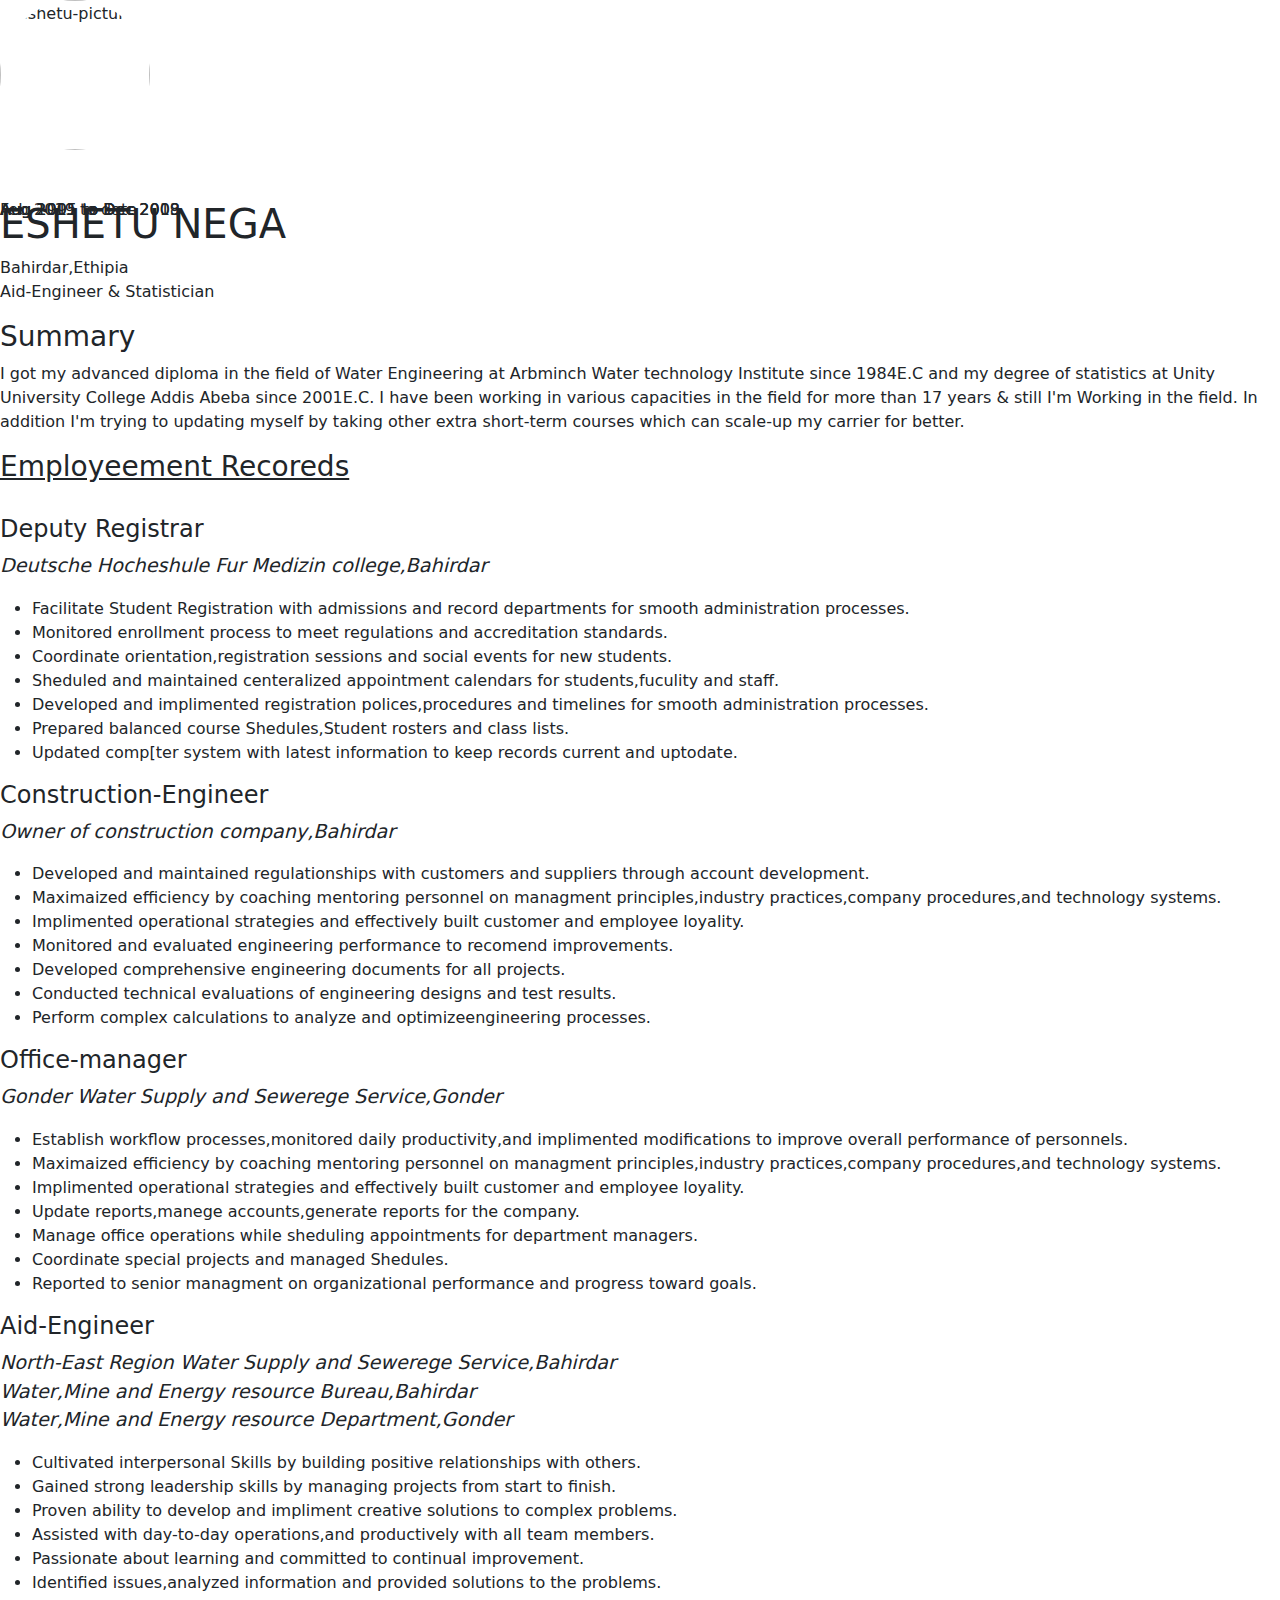
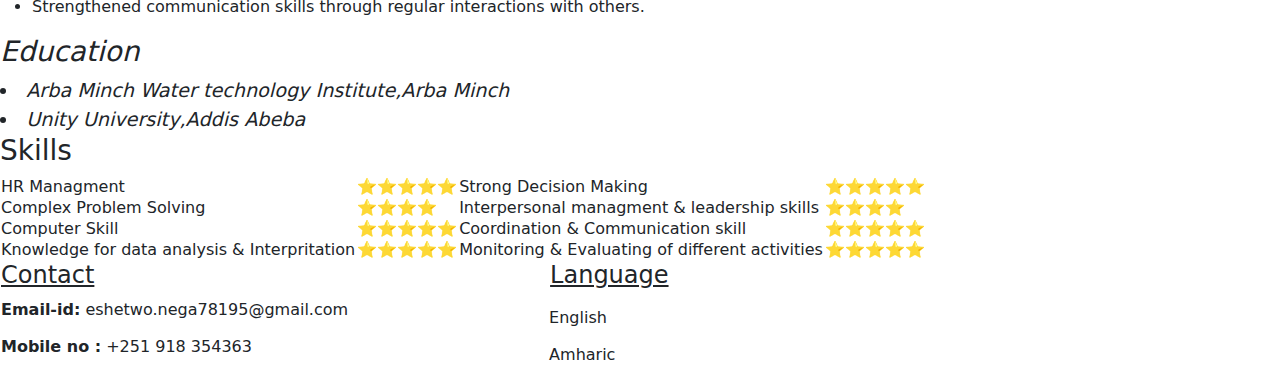
==== index.html @ b9b63b24 "Add files via upload" ====
<html lang="en">

<head>
	<meta charset="UTF-8">
	<meta http-equiv="X-UA-Compatible" content="IE=edge">
	<meta name="viewport"
		content="width=device-width, initial-scale=1.0">
		<title>ESHETU CV</title>
	<link rel="stylesheet" href="css/styles.css">
	<link href="https://cdn.jsdelivr.net/npm/bootstrap@5.2.3/dist/css/bootstrap.min.css" rel="stylesheet">
	
	<script src="https://cdn.jsdelivr.net/npm/bootstrap@5.2.3/dist/js/bootstrap.bundle.min.js"></script>
</head>

  <body>
	
		<div class="full">			
			    <div class="left">
				   <div class="profile-picture" style="width: 150px; height: 200px;">
					<img src="Image/Eshetu.jpg"alt="eshetu-picture" style="border-radius: 100%;width: 150px; height: 150px;">
				   </div>
			
					<div class="year1" style="position: absolute;">				
						<h6>Feb-2019 to date</h6>
					</div>
		
					<div class="year2" style="position: absolute;">				
						<h6>Aug 2011 to Dec 2019</h6>
					</div>
		
					<div class="year3"style="position: absolute;" >				
						<h6>Aug 2005 to Dec 2008</h6>
					</div>
		
					<div class="year4" style="position: absolute;">				
						<h6>Aug 1995 to Dec 2003</h6>
					</div>					
			    </div>
		
		    <div class="right">
			
					<div class="name">
						<h1>ESHETU NEGA</h1>
						<i class="fa-light fa-graduation-cap"></i>Bahirdar,Ethipia
					 </div>
					 <div class="title">
						<i class="fa fa-graduation-cap" aria-hidden="true"></i><p>Aid-Engineer & Statistician</p>
					 </div>

						<div class="Summary">
							<h3>Summary</h3>
							<p>I got my advanced diploma in the field of Water Engineering at Arbminch Water technology Institute since 1984E.C and my degree of statistics at Unity University College Addis Abeba since 2001E.C.
						   I have been working in various capacities in the field for more than 17 years & still I'm Working in the field.
						   In addition I'm trying to updating myself by taking other extra short-term courses which can scale-up my carrier for better.</p>
					   </div>
	
					 <div class="Experience">
						 <h3 style="text-decoration: underline;">Employeement Recoreds</h3><br>
						  <h4>Deputy Registrar</h4>				
						  <p style="font-size: 1.2rem;"><em>Deutsche Hocheshule Fur Medizin college,Bahirdar</em> </p>
					 
					 
						 <ul>
							<li>Facilitate Student Registration with admissions and record departments for smooth administration processes.</li>
							<li>Monitored enrollment process to meet regulations and accreditation standards.</li>
							 <li>Coordinate orientation,registration sessions and social events for new students.</li>
							 <li>Sheduled and maintained centeralized appointment calendars for students,fuculity and staff.</li>
							 <li>Developed and implimented registration polices,procedures and timelines for smooth administration processes.</li>
							 <li>Prepared balanced course Shedules,Student rosters and class lists.</li>
							 <li>Updated comp[ter system with latest information to keep records current and uptodate.</li>
						 </ul>
	 
					   <h4>Construction-Engineer</h4>				
						<p style="font-size: 1.2rem;"><em>Owner of construction company,Bahirdar</em></p>
	 
					   <ul>
						 <li>Developed and maintained regulationships with customers and suppliers through account development.</li>
						 <li>Maximaized efficiency by coaching mentoring personnel on managment principles,industry practices,company procedures,and technology systems.</li>
						 <li>Implimented operational strategies and effectively built customer and employee loyality.</li>
						 <li>Monitored and evaluated engineering performance to recomend improvements.</li>
						 <li>Developed comprehensive engineering documents for all projects.</li>
						 <li>Conducted technical evaluations of engineering designs and test results.</li>
						 <li>Perform complex calculations to analyze and optimizeengineering processes.</li>
					  </ul>
						<h4>Office-manager</h4>				
						<p style="font-size: 1.2rem;"><em>Gonder Water Supply and Sewerege Service,Gonder</em></p>
		 
					  <ul>
						 <li>Establish workflow processes,monitored daily productivity,and implimented modifications to improve overall performance of personnels.</li>
						 <li>Maximaized efficiency by coaching mentoring personnel on managment principles,industry practices,company procedures,and technology systems.</li>
						 <li>Implimented operational strategies and effectively built customer and employee loyality.</li>
						 <li>Update reports,manege accounts,generate reports for the company.</li>
						 <li>Manage office operations while sheduling appointments for department managers.</li>
						 <li>Coordinate special projects and managed Shedules.</li>
						 <li>Reported to senior managment on organizational performance and progress toward goals.</li>
					   </ul>
	 
					   <h4>Aid-Engineer</h4>
					   <p style="font-size: 1.2rem;"><em>North-East Region Water Supply and Sewerege Service,Bahirdar<br>
						 Water,Mine and Energy resource Bureau,Bahirdar<br>
						 Water,Mine and Energy resource Department,Gonder</em></p>
					 
	 
					 
		 
					   <ul>
						 <li>Cultivated interpersonal Skills by building positive relationships with others.</li>
						 <li>Gained strong leadership skills by managing projects from start to finish.</li>
						 <li>Proven ability to develop and impliment creative solutions to complex problems.</li>
						 <li>Assisted with day-to-day operations,and productively with all team members.</li>
						 <li>Passionate about learning and committed to continual improvement.</li>
						 <li>Identified issues,analyzed information and provided solutions to the problems.</li>
						 <li>Strengthened communication skills through regular interactions with others.</li>
					  </ul>
					 </div>
	 
				  <div class="Education">
					  <i class="bi bi-google-play"> <h3>Education</h3></i> 
					 
					 <ui>
						 <li class="University" style="font-size: 1.2rem;"><em>Arba Minch Water technology Institute,Arba Minch</em></li>
						 <li class="University"style="font-size: 1.2rem;"><em>Unity University,Addis Abeba</em></li>
					 </ui>
				   </div>
	 
	 
				   <div class="Skills">
					 <h3>Skills</h3>
					 <div>
						 <table cellspacing="10">
						  <tr class="table-data">
							<td > HR Managment</td>
							<td>⭐⭐⭐⭐⭐</td>
							<td>Strong Decision Making</td>
							<td>⭐⭐⭐⭐⭐</td>
							<tr>
							 <td>Complex Problem Solving</td>
							 <td>⭐⭐⭐⭐</td>
							 <td>Interpersonal managment & leadership skills</td>
							 <td>⭐⭐⭐⭐</td>
							</tr>
							<tr class="table-data">
							 <td>Computer Skill</td>
							 <td>⭐⭐⭐⭐⭐</td>
							 <td>Coordination & Communication skill</td>
							 <td>⭐⭐⭐⭐⭐</td>
							 <tr>
								 <td>Knowledge for data analysis & Interpritation</td>
								 <td>⭐⭐⭐⭐⭐</td>
								 <td>Monitoring & Evaluating of different activities</td>
								 <td>⭐⭐⭐⭐⭐</td>
							 </tr>
							 
						  </tr>
					  
						 </tr>
					 
					 </table>
					 </div>
				   </div>
	 
				   <div class="Contact">
					 <table>
						
						 <thead>
							 <th><h4 style="text-decoration: underline;">Contact</h4></th>
							 <th><h4 style="padding-left: 200px;text-decoration: underline;">Language</h4></th>
						 </thead>	
						<tr>
						 <td><p><b>Email-id:</b> eshetwo.nega78195@gmail.com</p></td>
						 <td style="padding-left: 200px;">English</td>
						</tr>
				 
						<tr>
						 <td><p><b>Mobile no :</b> +251 918 354363</p></td>
						 <td style="padding-left: 200px;">Amharic</td>
						</tr>
					 </table>	
				   </div>
			
				</div>

	  </div>		
   </body>
</html>
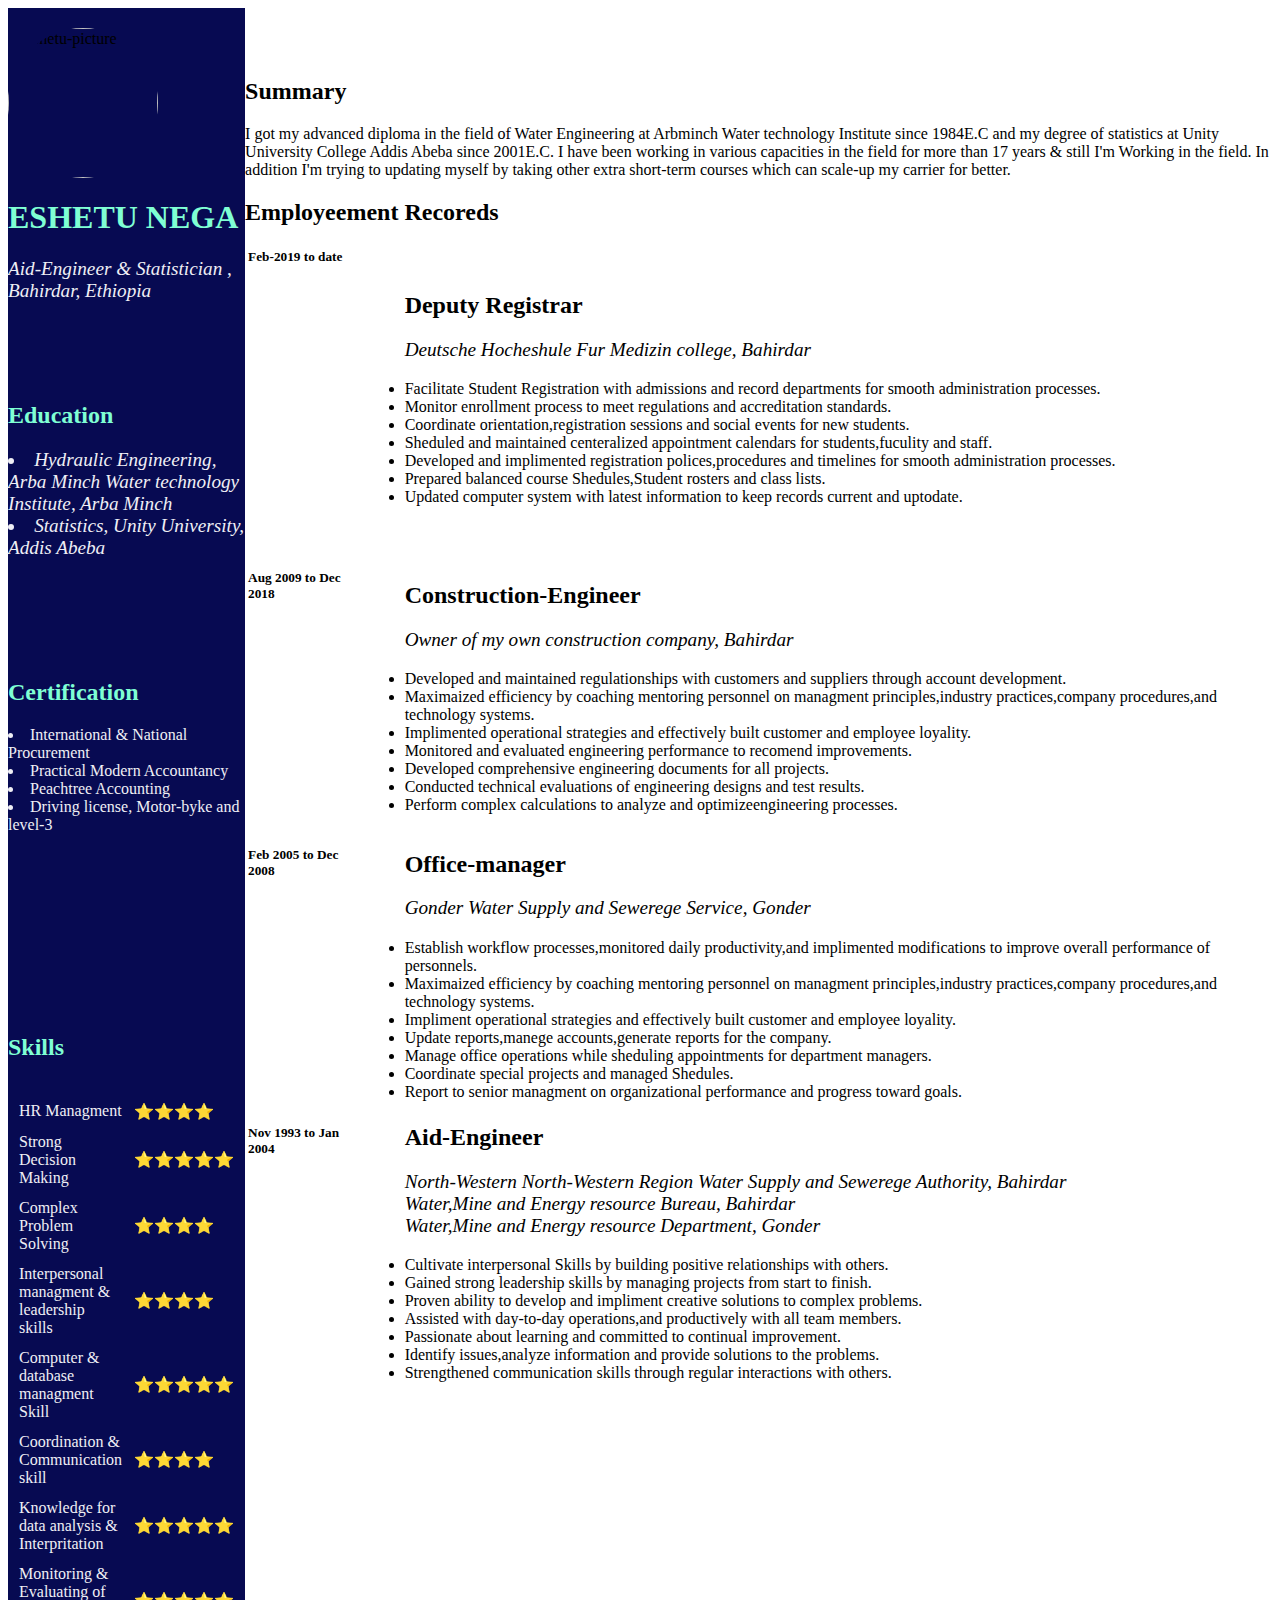
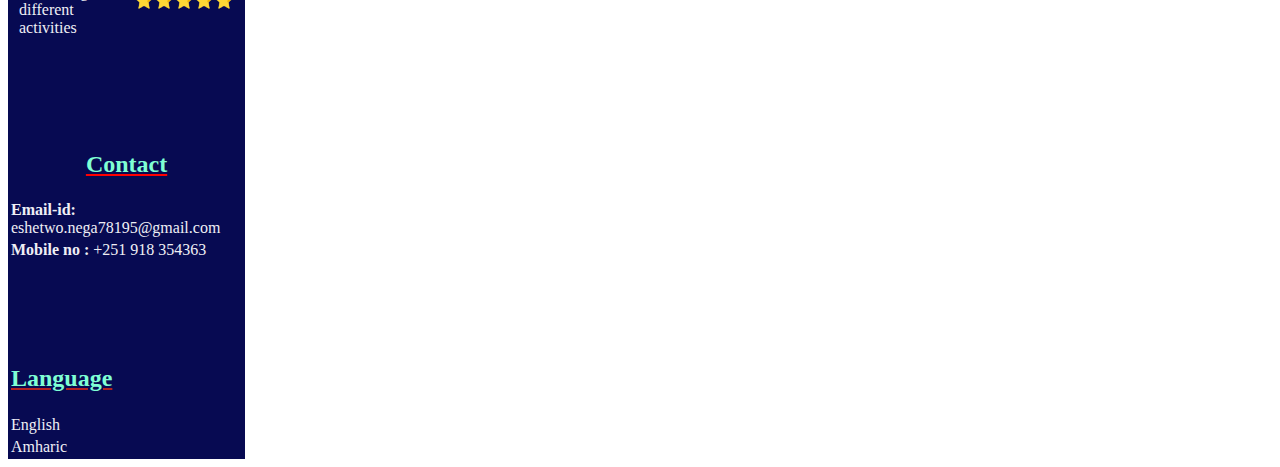
==== commit a28492d3: "Add files via upload" ====
--- a/index.html
+++ b/index.html
@@ -6,180 +6,211 @@
 	<meta name="viewport"
 		content="width=device-width, initial-scale=1.0">
 		<title>ESHETU CV</title>
-	<link rel="stylesheet" href="css/styles.css">
-	<link href="https://cdn.jsdelivr.net/npm/bootstrap@5.2.3/dist/css/bootstrap.min.css" rel="stylesheet">
+	<link rel="stylesheet" href="css/bootstrap.css">
 	
-	<script src="https://cdn.jsdelivr.net/npm/bootstrap@5.2.3/dist/js/bootstrap.bundle.min.js"></script>
 </head>
 
   <body>
 	
-		<div class="full">			
-			    <div class="left">
-				   <div class="profile-picture" style="width: 150px; height: 200px;">
-					<img src="Image/Eshetu.jpg"alt="eshetu-picture" style="border-radius: 100%;width: 150px; height: 150px;">
+		<div class="container-fluid" style="display: flex;">			
+		     <div class="container-lg" style="padding-top: 20px; background-color: #070A52; width: auto;" >
+				   <div class="profile-picture">
+					<img style="border-radius: 100%;
+					width: 150px;
+					height: 150px;" src="css/Image/Eshetu.jpg"alt="eshetu-picture">
 				   </div>
-			
-					<div class="year1" style="position: absolute;">				
-						<h6>Feb-2019 to date</h6>
-					</div>
+				  
+					<h1 style="color: aquamarine;">ESHETU NEGA</h1>
+					<p style="font-size: 1.2rem;color: #efeff5;"><em>Aid-Engineer & Statistician ,   Bahirdar, Ethiopia</em></p>
+				
+				 <div class="Education" style="margin-top: 100px;">
+					<h2 style="color: aquamarine;">Education</h2> 
+				   
+				   <ui style="color: #efeff5;">
+					   <li class="University" style="font-size: 1.2rem;"><em>Hydraulic Engineering, Arba Minch Water technology Institute, Arba Minch</em></li>
+					   <li  class="University" style="font-size: 1.2rem;"><em>Statistics, Unity University, Addis Abeba</em></li>
+				   </ui>
+				 </div>
+				 <div class="Certification" style="padding-top: 100px;">
+<h2 style="color: aquamarine;">Certification</h2>
+<ui style="color: #efeff5;">
+<li>International & National Procurement</li>
+<li>Practical Modern Accountancy</li>
+<li>Peachtree Accounting</li>
+<li>Driving license, Motor-byke and level-3 </li>
+</ui>
+
+				 </div>
+				 <div class="Skills" style="margin-top:200px;">
+					<h2 style="color: aquamarine;">Skills</h2>
+						<div>
+							<table cellspacing="10" style="color:#efeff5 ;">
+								<tr class="table-data">
+										<tr>
+										<td > HR Managment</td>
+										<td>⭐⭐⭐⭐</td>
+										</tr>
+										<tr><td>Strong Decision Making</td>
+										<td>⭐⭐⭐⭐⭐</td>
+										</tr>
+										
+										<tr>
+										 <td>Complex Problem Solving</td>
+										 <td>⭐⭐⭐⭐</td>
+									   </tr>
+									   <tr>						
+										 <td>Interpersonal managment & leadership skills</td>
+										 <td>⭐⭐⭐⭐</td>
+										</tr>
+										<tr>
+										 <td>Computer & database managment Skill</td>
+										 <td>⭐⭐⭐⭐⭐</td>
+									  </tr>
+									  <tr>
+											<td>Coordination & Communication skill</td>
+											<td>⭐⭐⭐⭐</td>
+										 </tr>
+										 
+										 <tr>
+											 <td>Knowledge for data analysis & Interpritation</td>
+											 <td>⭐⭐⭐⭐⭐</td>
+										 </tr>
+										 <tr>
+												<td>Monitoring & Evaluating of different activities</td>
+												<td>⭐⭐⭐⭐⭐</td>
+											 </tr>
+											 
+								</tr>
+								 
+								 </table>
+								 </div>
+							   </div>	
+							   <div class="Contact" style="margin-top: 100px;">
+								<table style="color: #efeff5;">					   
+									<thead>
+										<th><h2 style="text-decoration: underline red;color: aquamarine;">Contact</h2></th>							
+									</thead>	
+								   <tr>
+									<td><p><b>Email-id:</b> eshetwo.nega78195@gmail.com</p></td>						
+								   </tr>				
+								   <tr>
+									<td><p><b>Mobile no :</b> +251 918 354363</p></td>						
+								   </tr>
+									</table>	
+							  </div>
+											   <div class="languge" style="margin-top: 100px;">
+												 <table style="color: #efeff5;">						
+													 <thead >							
+														 <th><h2 style="text-decoration: underline firebrick;color: aquamarine;">Language</h2></th>
+													 </thead>	
+													<tr>						
+													 <td>English</td>
+													</tr>				 
+													<tr>					
+													 <td>Amharic</td>
+													</tr>			
+												 </table>	
+											   </div>		      
+			     </div>
 		
-					<div class="year2" style="position: absolute;">				
-						<h6>Aug 2011 to Dec 2019</h6>
-					</div>
-		
-					<div class="year3"style="position: absolute;" >				
-						<h6>Aug 2005 to Dec 2008</h6>
-					</div>
-		
-					<div class="year4" style="position: absolute;">				
-						<h6>Aug 1995 to Dec 2003</h6>
-					</div>					
-			    </div>
-		
-		    <div class="right">
-			
-					<div class="name">
-						<h1>ESHETU NEGA</h1>
-						<i class="fa-light fa-graduation-cap"></i>Bahirdar,Ethipia
-					 </div>
-					 <div class="title">
-						<i class="fa fa-graduation-cap" aria-hidden="true"></i><p>Aid-Engineer & Statistician</p>
-					 </div>
-
-						<div class="Summary">
-							<h3>Summary</h3>
+		    <div class="container-xxl" style="padding-top :50px;width: auto;">
+                <div class="Summary">
+							<h2>Summary</h2>
 							<p>I got my advanced diploma in the field of Water Engineering at Arbminch Water technology Institute since 1984E.C and my degree of statistics at Unity University College Addis Abeba since 2001E.C.
-						   I have been working in various capacities in the field for more than 17 years & still I'm Working in the field.
-						   In addition I'm trying to updating myself by taking other extra short-term courses which can scale-up my carrier for better.</p>
-					   </div>
+						       I have been working in various capacities in the field for more than 17 years & still I'm Working in the field.
+						       In addition I'm trying to updating myself by taking other extra short-term courses which can scale-up my carrier for better.</p>
+				</div>
+				<div class=¨employeement-record¨>					 
+			    	  <h2>Employeement Recoreds</h2>
+											
+<table>                        
+<tr>
+<td style="padding-bottom: 280px;"><h5>Feb-2019 to date</h5></td>
+<td><ul>
+	<h2>Deputy Registrar</h2>				
+	<p style="font-size: 1.2rem;"><em>Deutsche Hocheshule Fur Medizin college, Bahirdar</em> </p>
+	<li>Facilitate Student Registration with admissions and record departments for smooth administration processes.</li>
+	<li>Monitor enrollment process to meet regulations and accreditation standards.</li>
+	<li>Coordinate orientation,registration sessions and social events for new students.</li>
+	<li>Sheduled and maintained centeralized appointment calendars for students,fuculity and staff.</li>
+	<li>Developed and implimented registration polices,procedures and timelines for smooth administration processes.</li>
+	<li>Prepared balanced course Shedules,Student rosters and class lists.</li>
+	<li>Updated computer system with latest information to keep records current and uptodate.</li>
+</ul></td> </tr>
+						  
+<tr>
+<td style="padding-bottom: 220px;">
+	<h5>Aug 2009 to Dec 2018</h5>
+</td>
+<td>
+	<ul>
+		<h2>Construction-Engineer</h2>				
+		<p style="font-size: 1.2rem;"><em>Owner of my own construction company, Bahirdar</em></p>
+		<li>Developed and maintained regulationships with customers and suppliers through account development.</li>
+		<li>Maximaized efficiency by coaching mentoring personnel on managment principles,industry practices,company procedures,and technology systems.</li>
+		<li>Implimented operational strategies and effectively built customer and employee loyality.</li>
+		<li>Monitored and evaluated engineering performance to recomend improvements.</li>
+		<li>Developed comprehensive engineering documents for all projects.</li>
+		<li>Conducted technical evaluations of engineering designs and test results.</li>
+		<li>Perform complex calculations to analyze and optimizeengineering processes.</li>
+	 </ul>
+</td>
+ </tr>
+
+<tr>
+<td style="padding-bottom: 220px;"><h5>Feb 2005 to Dec 2008</h5></td>
+<td> <ul>
+	<h2>Office-manager</h2>				
+	<p style="font-size: 1.2rem;"><em>Gonder Water Supply and Sewerege Service, Gonder</em></p>
+	<li>Establish workflow processes,monitored daily productivity,and implimented modifications to improve overall performance of personnels.</li>
+	<li>Maximaized efficiency by coaching mentoring personnel on managment principles,industry practices,company procedures,and technology systems.</li>
+	<li>Impliment operational strategies and effectively built customer and employee loyality.</li>
+	<li>Update reports,manege accounts,generate reports for the company.</li>
+	<li>Manage office operations while sheduling appointments for department managers.</li>
+	<li>Coordinate special projects and managed Shedules.</li>
+	<li>Report to senior managment on organizational performance and progress toward goals.</li>
+  </ul></td>
+ </tr>
 	
-					 <div class="Experience">
-						 <h3 style="text-decoration: underline;">Employeement Recoreds</h3><br>
-						  <h4>Deputy Registrar</h4>				
-						  <p style="font-size: 1.2rem;"><em>Deutsche Hocheshule Fur Medizin college,Bahirdar</em> </p>
-					 
-					 
-						 <ul>
-							<li>Facilitate Student Registration with admissions and record departments for smooth administration processes.</li>
-							<li>Monitored enrollment process to meet regulations and accreditation standards.</li>
-							 <li>Coordinate orientation,registration sessions and social events for new students.</li>
-							 <li>Sheduled and maintained centeralized appointment calendars for students,fuculity and staff.</li>
-							 <li>Developed and implimented registration polices,procedures and timelines for smooth administration processes.</li>
-							 <li>Prepared balanced course Shedules,Student rosters and class lists.</li>
-							 <li>Updated comp[ter system with latest information to keep records current and uptodate.</li>
-						 </ul>
-	 
-					   <h4>Construction-Engineer</h4>				
-						<p style="font-size: 1.2rem;"><em>Owner of construction company,Bahirdar</em></p>
-	 
-					   <ul>
-						 <li>Developed and maintained regulationships with customers and suppliers through account development.</li>
-						 <li>Maximaized efficiency by coaching mentoring personnel on managment principles,industry practices,company procedures,and technology systems.</li>
-						 <li>Implimented operational strategies and effectively built customer and employee loyality.</li>
-						 <li>Monitored and evaluated engineering performance to recomend improvements.</li>
-						 <li>Developed comprehensive engineering documents for all projects.</li>
-						 <li>Conducted technical evaluations of engineering designs and test results.</li>
-						 <li>Perform complex calculations to analyze and optimizeengineering processes.</li>
-					  </ul>
-						<h4>Office-manager</h4>				
-						<p style="font-size: 1.2rem;"><em>Gonder Water Supply and Sewerege Service,Gonder</em></p>
-		 
-					  <ul>
-						 <li>Establish workflow processes,monitored daily productivity,and implimented modifications to improve overall performance of personnels.</li>
-						 <li>Maximaized efficiency by coaching mentoring personnel on managment principles,industry practices,company procedures,and technology systems.</li>
-						 <li>Implimented operational strategies and effectively built customer and employee loyality.</li>
-						 <li>Update reports,manege accounts,generate reports for the company.</li>
-						 <li>Manage office operations while sheduling appointments for department managers.</li>
-						 <li>Coordinate special projects and managed Shedules.</li>
-						 <li>Reported to senior managment on organizational performance and progress toward goals.</li>
-					   </ul>
-	 
-					   <h4>Aid-Engineer</h4>
-					   <p style="font-size: 1.2rem;"><em>North-East Region Water Supply and Sewerege Service,Bahirdar<br>
-						 Water,Mine and Energy resource Bureau,Bahirdar<br>
-						 Water,Mine and Energy resource Department,Gonder</em></p>
-					 
-	 
-					 
-		 
-					   <ul>
-						 <li>Cultivated interpersonal Skills by building positive relationships with others.</li>
-						 <li>Gained strong leadership skills by managing projects from start to finish.</li>
-						 <li>Proven ability to develop and impliment creative solutions to complex problems.</li>
-						 <li>Assisted with day-to-day operations,and productively with all team members.</li>
-						 <li>Passionate about learning and committed to continual improvement.</li>
-						 <li>Identified issues,analyzed information and provided solutions to the problems.</li>
-						 <li>Strengthened communication skills through regular interactions with others.</li>
-					  </ul>
-					 </div>
-	 
-				  <div class="Education">
-					  <i class="bi bi-google-play"> <h3>Education</h3></i> 
-					 
-					 <ui>
-						 <li class="University" style="font-size: 1.2rem;"><em>Arba Minch Water technology Institute,Arba Minch</em></li>
-						 <li class="University"style="font-size: 1.2rem;"><em>Unity University,Addis Abeba</em></li>
-					 </ui>
-				   </div>
-	 
-	 
-				   <div class="Skills">
-					 <h3>Skills</h3>
-					 <div>
-						 <table cellspacing="10">
-						  <tr class="table-data">
-							<td > HR Managment</td>
-							<td>⭐⭐⭐⭐⭐</td>
-							<td>Strong Decision Making</td>
-							<td>⭐⭐⭐⭐⭐</td>
-							<tr>
-							 <td>Complex Problem Solving</td>
-							 <td>⭐⭐⭐⭐</td>
-							 <td>Interpersonal managment & leadership skills</td>
-							 <td>⭐⭐⭐⭐</td>
-							</tr>
-							<tr class="table-data">
-							 <td>Computer Skill</td>
-							 <td>⭐⭐⭐⭐⭐</td>
-							 <td>Coordination & Communication skill</td>
-							 <td>⭐⭐⭐⭐⭐</td>
-							 <tr>
-								 <td>Knowledge for data analysis & Interpritation</td>
-								 <td>⭐⭐⭐⭐⭐</td>
-								 <td>Monitoring & Evaluating of different activities</td>
-								 <td>⭐⭐⭐⭐⭐</td>
-							 </tr>
-							 
-						  </tr>
-					  
-						 </tr>
-					 
-					 </table>
-					 </div>
-				   </div>
-	 
-				   <div class="Contact">
-					 <table>
-						
-						 <thead>
-							 <th><h4 style="text-decoration: underline;">Contact</h4></th>
-							 <th><h4 style="padding-left: 200px;text-decoration: underline;">Language</h4></th>
-						 </thead>	
-						<tr>
-						 <td><p><b>Email-id:</b> eshetwo.nega78195@gmail.com</p></td>
-						 <td style="padding-left: 200px;">English</td>
-						</tr>
-				 
-						<tr>
-						 <td><p><b>Mobile no :</b> +251 918 354363</p></td>
-						 <td style="padding-left: 200px;">Amharic</td>
-						</tr>
-					 </table>	
-				   </div>
-			
-				</div>
-
-	  </div>		
+	  <tr>
+		<td style="padding-bottom: 220px;"><h5>Nov 1993 to Jan 2004</h5></td>
+	  <td> 
+		<ul>
+		<h2>Aid-Engineer</h2>
+	    <p style="font-size: 1.2rem;"><em> North-Western North-Western Region Water Supply and Sewerege Authority, Bahirdar<br>
+	      Water,Mine and Energy resource Bureau, Bahirdar<br>
+	      Water,Mine and Energy resource Department, Gonder</em></p></thead>
+		<li>Cultivate interpersonal Skills by building positive relationships with others.</li>
+		<li>Gained strong leadership skills by managing projects from start to finish.</li>
+		<li>Proven ability to develop and impliment creative solutions to complex problems.</li>
+		<li>Assisted with day-to-day operations,and productively with all team members.</li>
+		<li>Passionate about learning and committed to continual improvement.</li>
+		<li>Identify issues,analyze information and provide solutions to the problems.</li>
+		<li>Strengthened communication skills through regular interactions with others.</li>
+	 </ul></td>
+	  </tr>
+ </table>
+ </div>
+
+</div>
+
+	  </div>
+	  <!-- <hr>
+
+	  <div class="bottom-container">
+		  <div class="contact-me">
+			<h2>Get In Touch</h2>
+			<h3>Lorem ipsum dolor sit amet, non elit.</h3>
+			<p>Lorem ipsum dolor sit amet, in quis, aenean amet. Phasellus sodales, tellus donec dui, ornare erat.Lorem ipsum dolor sit amet, mauris sed consectetuer. Etiam et eu, bibendum interdum, lacus quis mauris. Curabitur wisi, quisque vel eu, rutrum nam.</p>
+			<a class="btn" href="mailto:eshetwo.nega78195@gmail.com">CONTACT ME</a>
+		  </div>
+		  <div class="footer"style="padding: 40px 0 20px;">
+		  <a  class="footer-link"href="Experiance.html">My Experiance</a>   
+		  <a  class="footer-link"href="Education.html">My Education</a>     
+		  <a  class="footer-link"href="Certification.html">My Certification</a>
+		  <a  class="footer-link"href="Contact-me.html">My contact</a> 
+		  <p class="copy-right">© 2023 Eshetu Nega Gette.</p>
+		  </div>
+	  </div> -->
    </body>
 </html>
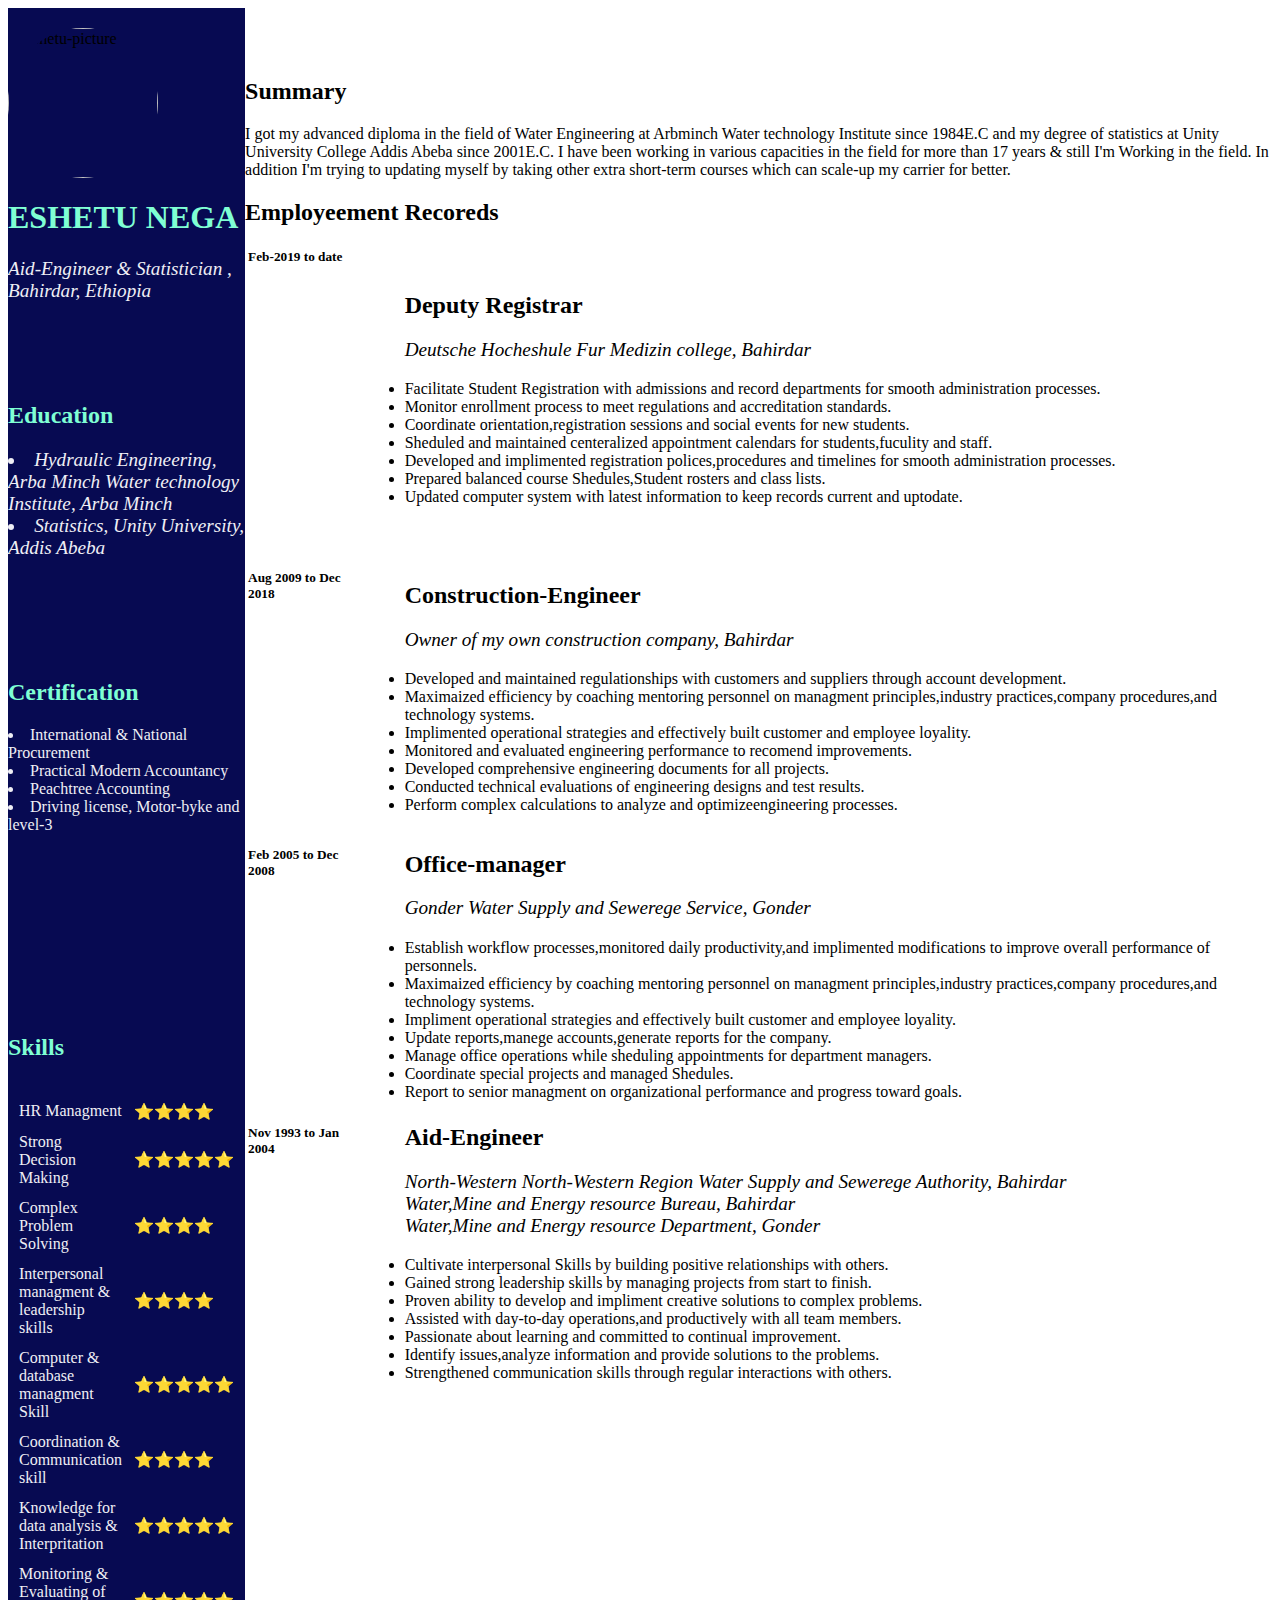
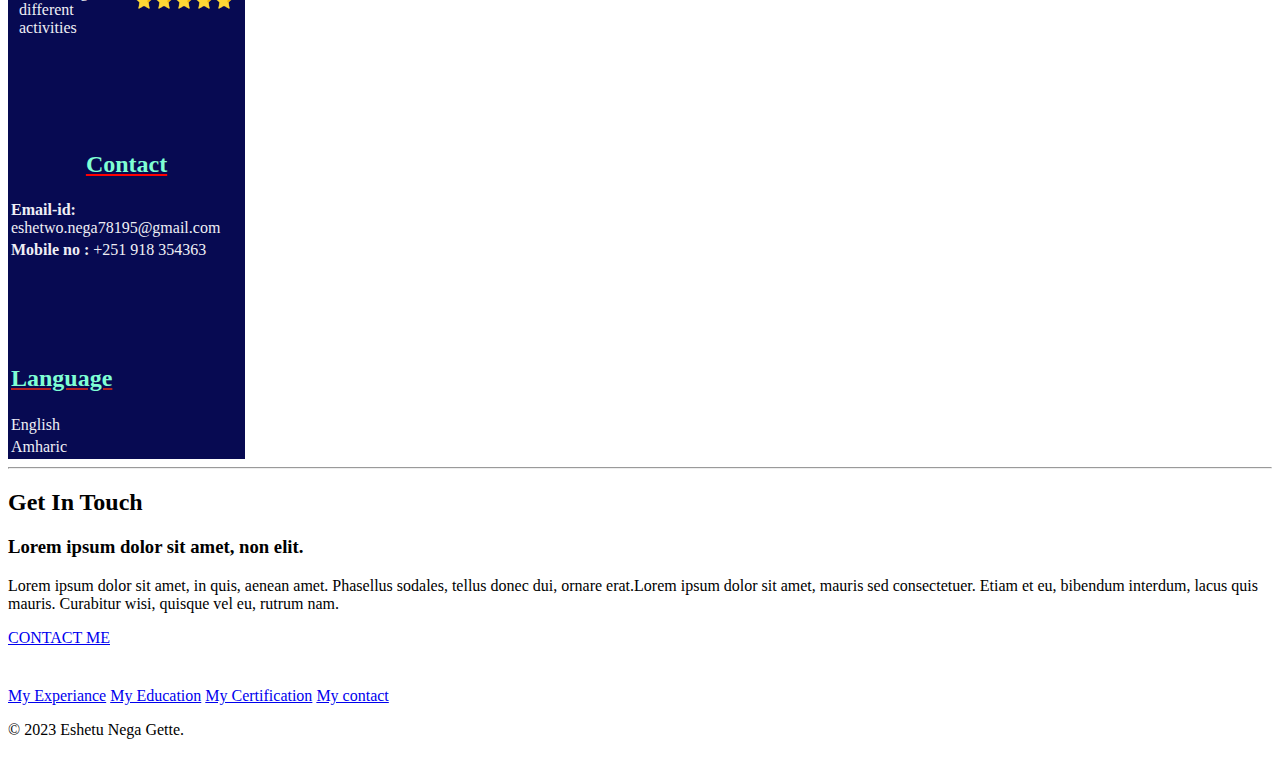
==== commit f6c824ad: "Update index.html" ====
--- a/index.html
+++ b/index.html
@@ -195,7 +195,7 @@
 </div>
 
 	  </div>
-	  <!-- <hr>
+	  <hr>
 
 	  <div class="bottom-container">
 		  <div class="contact-me">
@@ -211,6 +211,6 @@
 		  <a  class="footer-link"href="Contact-me.html">My contact</a> 
 		  <p class="copy-right">© 2023 Eshetu Nega Gette.</p>
 		  </div>
-	  </div> -->
+	  </div>
    </body>
 </html>
